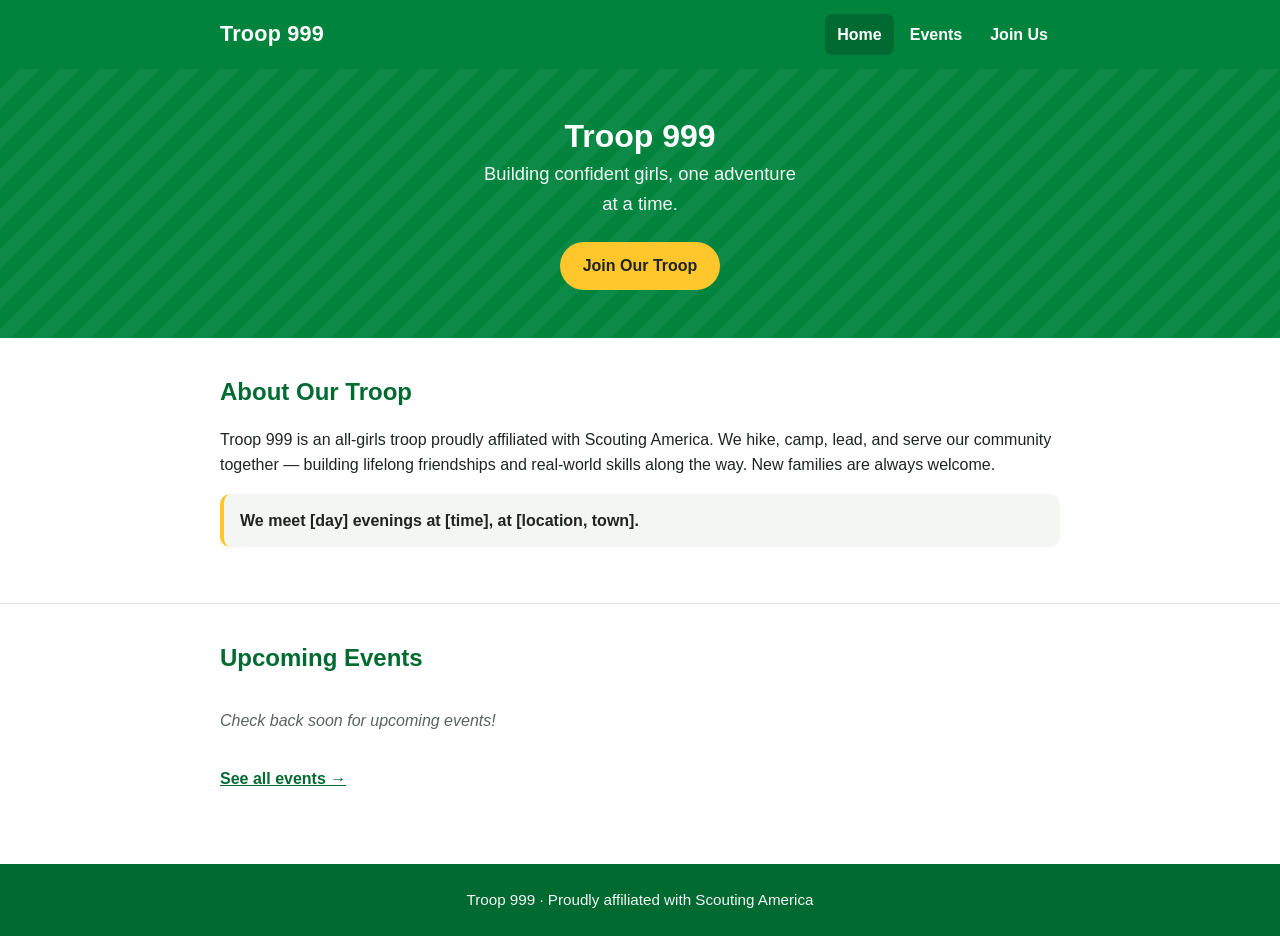
==== index.html @ 0cddece3 "Build Troop 999 website per spec Static HTML/CSS/JS site with three pages (home, events, contact). -" ====
<!DOCTYPE html>
<html lang="en">
<head>
  <meta charset="UTF-8">
  <meta name="viewport" content="width=device-width, initial-scale=1.0">
  <title>Troop 999 · All-Girls Scouting</title>
  <meta name="description" content="Troop 999 is an all-girls troop affiliated with Scouting America. See upcoming events and find out how to join.">
  <link rel="icon" href="favicon.svg" type="image/svg+xml">
  <link rel="stylesheet" href="css/style.css">
</head>
<body>

  <header class="site-header">
    <div class="wrap">
      <a class="brand" href="index.html">
        <!-- To add a logo: drop a file at images/logo.png and uncomment the line below. -->
        <!-- <img class="brand-logo" src="images/logo.png" alt="Troop 999 logo"> -->
        <span class="brand-text">Troop 999</span>
      </a>
      <nav class="site-nav" aria-label="Main">
        <a href="index.html" aria-current="page">Home</a>
        <a href="events.html">Events</a>
        <a href="contact.html">Join Us</a>
      </nav>
    </div>
  </header>

  <main>
    <section class="hero">
      <div class="wrap">
        <h1>Troop 999</h1>
        <p class="tagline" data-content="hero.tagline"></p>
        <a class="btn" href="contact.html" data-content="hero.ctaLabel"></a>
      </div>
    </section>

    <section class="section">
      <div class="wrap">
        <h2>About Our Troop</h2>
        <p data-content="about"></p>
        <p class="meeting-info" data-content="meetingInfo"></p>
      </div>
    </section>

    <section class="section">
      <div class="wrap">
        <h2>Upcoming Events</h2>
        <div class="events" id="events-preview"></div>
        <a class="section-link" href="events.html">See all events →</a>
      </div>
    </section>
  </main>

  <footer class="site-footer">
    <div class="wrap">
      <p data-content="footer"></p>
    </div>
  </footer>

  <script src="js/content.js"></script>
  <script src="js/events.js"></script>
  <script src="js/main.js"></script>
</body>
</html>
---- css/style.css ----
/* ============================================================
   TROOP 999 — STYLES
   Palette: Scouting America green (#00843D), gold (#FFC72C),
   white + light gray neutrals. Mobile-first.
   ============================================================ */

:root {
  --green: #00843D;
  --green-dark: #006A31;
  --gold: #FFC72C;
  --ink: #1f2421;
  --muted: #5b635e;
  --bg: #ffffff;
  --bg-soft: #f4f6f4;
  --border: #e2e6e3;
  --radius: 10px;
  --maxw: 880px;
  --font: -apple-system, BlinkMacSystemFont, "Segoe UI", Roboto, Helvetica, Arial, sans-serif;
}

* {
  box-sizing: border-box;
}

html {
  -webkit-text-size-adjust: 100%;
}

body {
  margin: 0;
  font-family: var(--font);
  color: var(--ink);
  background: var(--bg);
  line-height: 1.6;
}

.wrap {
  width: 100%;
  max-width: var(--maxw);
  margin: 0 auto;
  padding: 0 1.25rem;
}

a {
  color: var(--green-dark);
}

h1, h2, h3 {
  line-height: 1.2;
}

/* ---- Header / nav ---- */
.site-header {
  background: var(--green);
  color: #fff;
}

.site-header .wrap {
  display: flex;
  flex-direction: column;
  align-items: center;
  gap: 0.5rem;
  padding-top: 0.85rem;
  padding-bottom: 0.85rem;
}

.brand {
  display: inline-flex;
  align-items: center;
  gap: 0.5rem;
  color: #fff;
  text-decoration: none;
  font-weight: 700;
  font-size: 1.35rem;
  letter-spacing: 0.01em;
}

.brand-logo {
  height: 36px;
  width: auto;
  display: block;
}

.site-nav {
  display: flex;
  flex-direction: column;
  align-items: center;
  gap: 0.15rem;
  width: 100%;
}

.site-nav a {
  display: block;
  width: 100%;
  text-align: center;
  color: #fff;
  text-decoration: none;
  padding: 0.5rem 0.75rem;
  border-radius: 8px;
  font-weight: 600;
}

.site-nav a:hover,
.site-nav a:focus {
  background: var(--green-dark);
}

.site-nav a[aria-current="page"] {
  background: var(--green-dark);
}

/* Wider screens: nav sits to the right, links in a row */
@media (min-width: 640px) {
  .site-header .wrap {
    flex-direction: row;
    justify-content: space-between;
  }
  .site-nav {
    flex-direction: row;
    width: auto;
    gap: 0.25rem;
  }
  .site-nav a {
    width: auto;
  }
}

/* ---- Hero ---- */
.hero {
  color: #fff;
  background-color: var(--green);
  /* Subtle diagonal pattern overlay — no photo needed. */
  background-image: url("data:image/svg+xml,%3Csvg xmlns='http://www.w3.org/2000/svg' width='40' height='40' viewBox='0 0 40 40'%3E%3Cpath d='M0 40L40 0H20L0 20M40 40V20L20 40' fill='%23ffffff' fill-opacity='0.05'/%3E%3C/svg%3E");
  text-align: center;
  padding: 3rem 0;
}

.hero h1 {
  margin: 0 0 0.25rem;
  font-size: 2rem;
}

.hero .tagline {
  margin: 0 auto 1.5rem;
  max-width: 32ch;
  font-size: 1.15rem;
  opacity: 0.95;
}

/* ---- Buttons ---- */
.btn {
  display: inline-block;
  background: var(--gold);
  color: var(--ink);
  font-weight: 700;
  text-decoration: none;
  padding: 0.7rem 1.4rem;
  border-radius: 999px;
  border: none;
  cursor: pointer;
  font-size: 1rem;
}

.btn:hover,
.btn:focus {
  filter: brightness(0.95);
}

/* ---- Sections ---- */
.section {
  padding: 2.5rem 0;
}

.section + .section {
  border-top: 1px solid var(--border);
}

.section h2 {
  margin-top: 0;
  color: var(--green-dark);
}

.meeting-info {
  background: var(--bg-soft);
  border-left: 4px solid var(--gold);
  padding: 0.85rem 1rem;
  border-radius: var(--radius);
  font-weight: 600;
}

.section-link {
  display: inline-block;
  margin-top: 1rem;
  font-weight: 600;
}

/* ---- Event cards ---- */
.events {
  display: grid;
  gap: 1rem;
}

.event-card {
  background: var(--bg-soft);
  border: 1px solid var(--border);
  border-radius: var(--radius);
  padding: 1rem 1.15rem;
}

.event-card__name {
  margin: 0 0 0.25rem;
  color: var(--green-dark);
  font-size: 1.15rem;
}

.event-card__when {
  margin: 0 0 0.25rem;
  font-weight: 600;
}

.event-card__location {
  margin: 0 0 0.25rem;
  color: var(--muted);
}

.event-card__desc {
  margin: 0.4rem 0 0;
}

.events-empty {
  color: var(--muted);
  font-style: italic;
}

/* ---- Forms ---- */
.form {
  display: grid;
  gap: 1rem;
  max-width: 520px;
}

.field {
  display: grid;
  gap: 0.3rem;
}

.field label {
  font-weight: 600;
}

.field .req {
  color: var(--green-dark);
}

.field input,
.field textarea {
  font: inherit;
  padding: 0.6rem 0.7rem;
  border: 1px solid var(--border);
  border-radius: 8px;
  background: #fff;
  width: 100%;
}

.field input:focus,
.field textarea:focus {
  outline: 2px solid var(--green);
  outline-offset: 1px;
  border-color: var(--green);
}

.field textarea {
  min-height: 120px;
  resize: vertical;
}

.privacy-note {
  font-size: 0.9rem;
  color: var(--muted);
  margin: 0;
}

.form-error {
  color: #9b1c1c;
  background: #fde8e8;
  border: 1px solid #f5c2c2;
  border-radius: 8px;
  padding: 0.7rem 0.9rem;
  margin: 0;
}

.form-thankyou {
  background: var(--bg-soft);
  border-left: 4px solid var(--green);
  padding: 1rem 1.15rem;
  border-radius: var(--radius);
  font-weight: 600;
  font-size: 1.1rem;
}

/* ---- Footer ---- */
.site-footer {
  background: var(--green-dark);
  color: #fff;
  text-align: center;
  padding: 1.5rem 0;
  margin-top: 2rem;
}

.site-footer p {
  margin: 0;
  font-size: 0.95rem;
  opacity: 0.95;
}
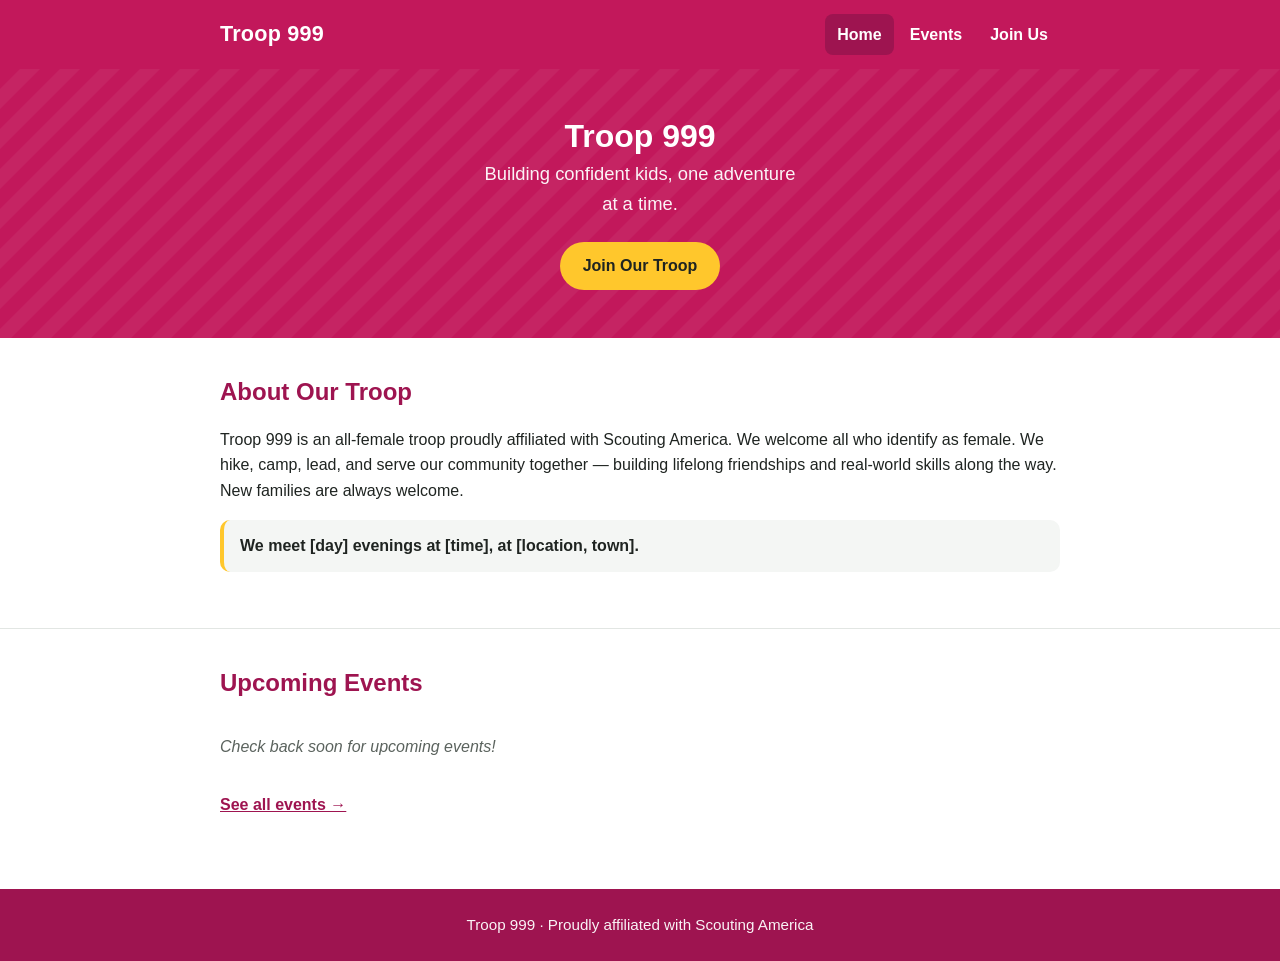
==== commit df123b9b: "Switch palette to pink, use all-female wording, add inclusivity line - Brand color green -> pink (#C" ====
--- a/index.html
+++ b/index.html
@@ -3,8 +3,8 @@
 <head>
   <meta charset="UTF-8">
   <meta name="viewport" content="width=device-width, initial-scale=1.0">
-  <title>Troop 999 · All-Girls Scouting</title>
-  <meta name="description" content="Troop 999 is an all-girls troop affiliated with Scouting America. See upcoming events and find out how to join.">
+  <title>Troop 999 · All-Female Scouting</title>
+  <meta name="description" content="Troop 999 is an all-female troop affiliated with Scouting America. See upcoming events and find out how to join.">
   <link rel="icon" href="favicon.svg" type="image/svg+xml">
   <link rel="stylesheet" href="css/style.css">
 </head>
--- a/css/style.css
+++ b/css/style.css
@@ -1,12 +1,12 @@
 /* ============================================================
    TROOP 999 — STYLES
-   Palette: Scouting America green (#00843D), gold (#FFC72C),
+   Palette: pink (#C2185B), gold (#FFC72C),
    white + light gray neutrals. Mobile-first.
    ============================================================ */
 
 :root {
-  --green: #00843D;
-  --green-dark: #006A31;
+  --brand: #C2185B;
+  --brand-dark: #9E1450;
   --gold: #FFC72C;
   --ink: #1f2421;
   --muted: #5b635e;
@@ -42,7 +42,7 @@
 }
 
 a {
-  color: var(--green-dark);
+  color: var(--brand-dark);
 }
 
 h1, h2, h3 {
@@ -51,7 +51,7 @@
 
 /* ---- Header / nav ---- */
 .site-header {
-  background: var(--green);
+  background: var(--brand);
   color: #fff;
 }
 
@@ -102,11 +102,11 @@
 
 .site-nav a:hover,
 .site-nav a:focus {
-  background: var(--green-dark);
+  background: var(--brand-dark);
 }
 
 .site-nav a[aria-current="page"] {
-  background: var(--green-dark);
+  background: var(--brand-dark);
 }
 
 /* Wider screens: nav sits to the right, links in a row */
@@ -128,7 +128,7 @@
 /* ---- Hero ---- */
 .hero {
   color: #fff;
-  background-color: var(--green);
+  background-color: var(--brand);
   /* Subtle diagonal pattern overlay — no photo needed. */
   background-image: url("data:image/svg+xml,%3Csvg xmlns='http://www.w3.org/2000/svg' width='40' height='40' viewBox='0 0 40 40'%3E%3Cpath d='M0 40L40 0H20L0 20M40 40V20L20 40' fill='%23ffffff' fill-opacity='0.05'/%3E%3C/svg%3E");
   text-align: center;
@@ -177,7 +177,7 @@
 
 .section h2 {
   margin-top: 0;
-  color: var(--green-dark);
+  color: var(--brand-dark);
 }
 
 .meeting-info {
@@ -209,7 +209,7 @@
 
 .event-card__name {
   margin: 0 0 0.25rem;
-  color: var(--green-dark);
+  color: var(--brand-dark);
   font-size: 1.15rem;
 }
 
@@ -249,7 +249,7 @@
 }
 
 .field .req {
-  color: var(--green-dark);
+  color: var(--brand-dark);
 }
 
 .field input,
@@ -264,9 +264,9 @@
 
 .field input:focus,
 .field textarea:focus {
-  outline: 2px solid var(--green);
+  outline: 2px solid var(--brand);
   outline-offset: 1px;
-  border-color: var(--green);
+  border-color: var(--brand);
 }
 
 .field textarea {
@@ -291,7 +291,7 @@
 
 .form-thankyou {
   background: var(--bg-soft);
-  border-left: 4px solid var(--green);
+  border-left: 4px solid var(--brand);
   padding: 1rem 1.15rem;
   border-radius: var(--radius);
   font-weight: 600;
@@ -300,7 +300,7 @@
 
 /* ---- Footer ---- */
 .site-footer {
-  background: var(--green-dark);
+  background: var(--brand-dark);
   color: #fff;
   text-align: center;
   padding: 1.5rem 0;
